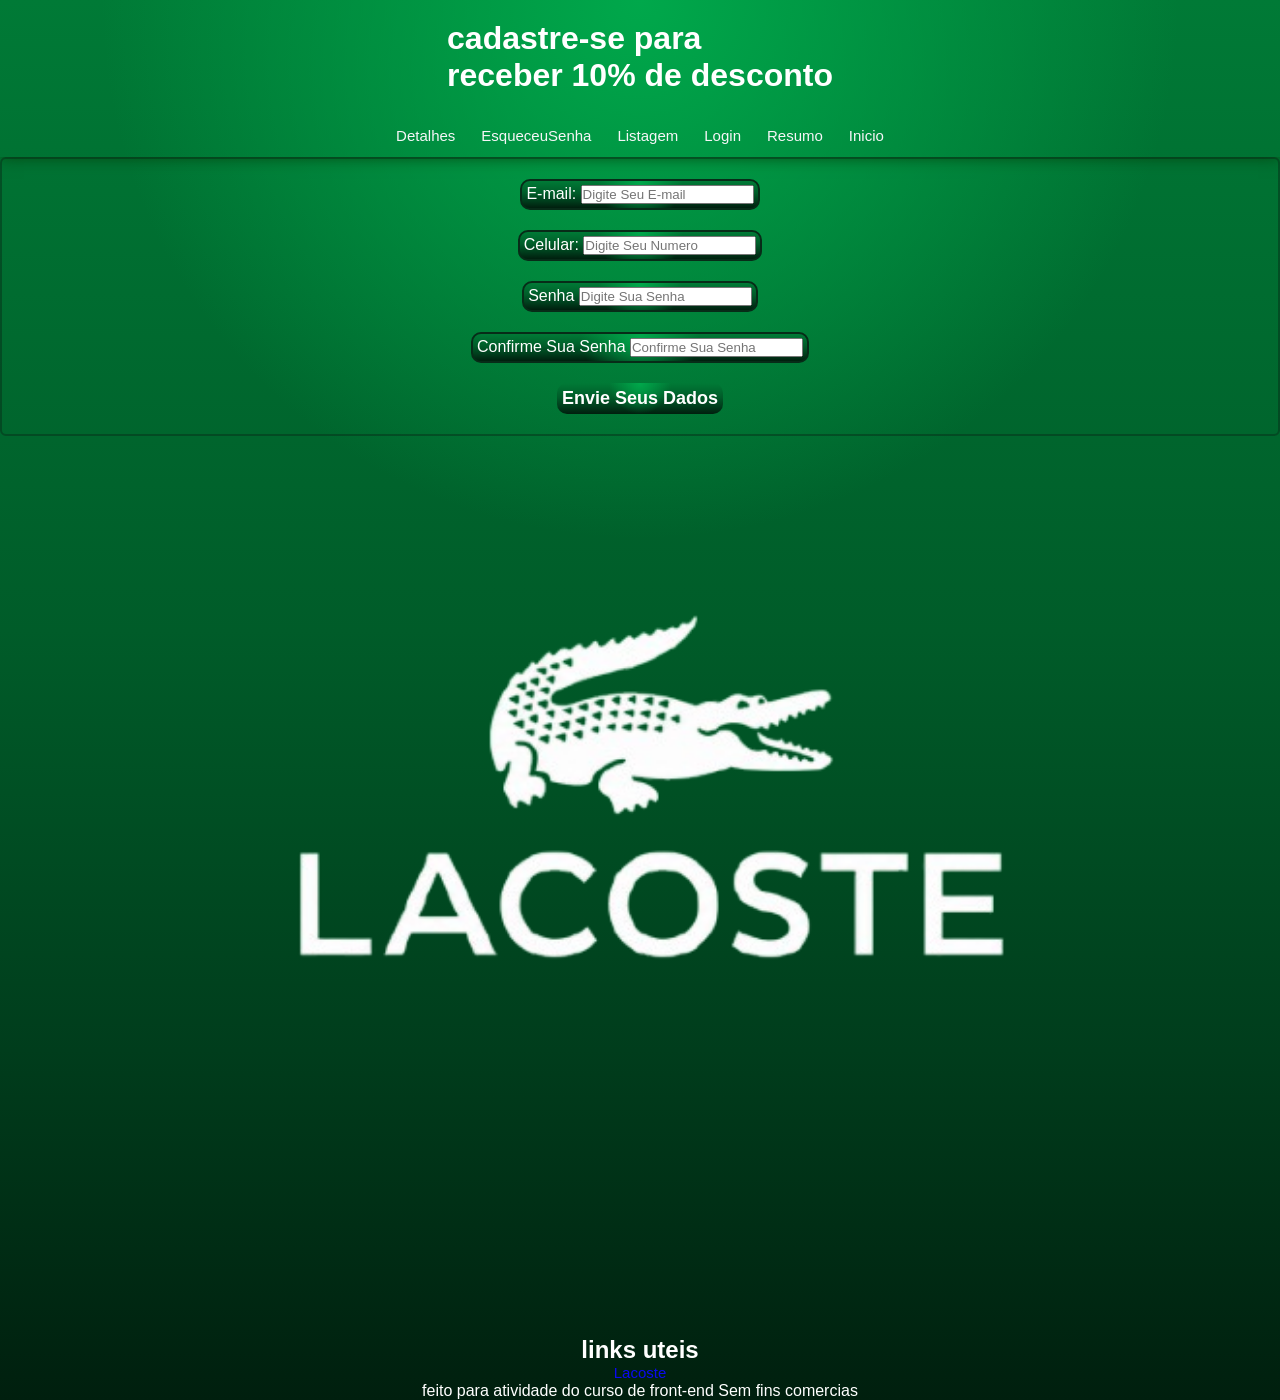
==== Cadastro/Cadastro.html @ ea8b575e "Add files via upload" ====
<!DOCTYPE html>
<html lang="pt-br">

<head>
    <meta charset="UTF-8">
    <meta name="viewport" content="width=device-width, initial-scale=1.0">
    <title>Detalhes</title>
    <link rel="stylesheet" href="Cadastro.css">
    <link rel="stylesheet" href="../Global.css">

</head>

<body>

    <div class="conteiner">
        <header class="header1">
            <h1>cadastre-se para <br> receber 10% de  desconto </h1>
        </header>

         <nav class="nav-1">
            <a href="../Detalhes/Detalhes.html">Detalhes</a>
            <a href="../EsqueceuSenha/EsqueceuSenha.html">EsqueceuSenha</a>
            <a href="../Listagem/Listagem.html">Listagem</a>
            <a href="../Login/Login.html">Login</a>
            <a href="../Resumo/Resumo.html">Resumo</a>
            <a href="../index.html">Inicio</a>
        </nav>


    </div>

    <div class="div-cadastro">
        <div class="div-email">
            <label>E-mail:</label>
            <input type="email" placeholder="Digite Seu E-mail">
        </div>

        <div class="div-celular">
            <label>Celular:</label>
            <input type="number" placeholder="Digite Seu Numero">
        </div>

        <div class="div-senha">
            <label>Senha</label>
            <input type="text" placeholder="Digite Sua Senha">
        </div>

        <div class="div-confirme-sua-senha">
            <label >Confirme Sua Senha</label>
            <input type="text" placeholder="Confirme Sua Senha" class="input-confirme-sua-senha">
        </div>

        <div class="div-envie-seus-dados">
            <button class="button-envie-seus-dados">Envie Seus Dados</button>

            
        </div>

    </div>

     <div id="img-logo"></div>


<footer class="footer">
        <h2>links uteis</h2>
        <p>
            <a class="a-footer "
                href="https://www.lacoste.com/br/lacoste/explorar/tendencia/emerging-from-summer/?utm_source=google&utm_medium=cpc&utm_campaign=[Raccoon][BR][S][Institucional]Puro&utm_content=Puro&utm_term=Emmerging_From_Summer&gad_source=1&gad_campaignid=18592045191&gbraid=0AAAAAC55wIRgpqp60xq7KUtwc4A_FBmD2&gclid=CjwKCAjw2rrQBhBuEiwAarLWHZD7PGI2X2ob_pnYi6LVXXKB1vIR4zHLP5dWoTC4S2VrRuzx1gtvWRoCuI0QAvD_BwE">
            Lacoste</a>
        </p>
        <p>feito para atividade do curso de front-end Sem fins comercias </p>
    </footer>


</body>

</html>
---- Cadastro/Cadastro.css ----
* {
    font-family: Verdana, Geneva, Tahoma, sans-serif;
    margin: 0px;
    padding: 0px;

}

body {
    margin: 0;
    min-height: 100vh;

    background:
        radial-gradient(circle at top, #00a84b 0%, transparent 35%),
        linear-gradient(180deg,
            #007a36 0%,
            #005c29 45%,
            #003d1c 75%,
            #001f0e 100%);

    font-family: Arial, Helvetica, sans-serif;
    color: white;
}

.nav-1 {
    display: flex;
    align-content: flex-start;
    gap: 16px;
    padding: 8px;
    border-radius: 8px;
    flex-wrap: wrap;
}
a {
    padding: 5px;
    color: white;
    text-decoration: none;
    font-size: 15px;
}

.conteiner {
    padding: 0px;
    color: white;
    display: flex;
    flex-direction: column;
    align-items: center;
    box-shadow: 0px 0px 15px rgb(4, 68, 15);
}

.header1 {
    display: flex;
    align-items: center;
    padding: 20px;
}


.div-cadastro {
    padding: 20px;
    gap: 20px;
    border: solid 2px #072c187a;
    border-radius: 6px;
    display: flex;
    flex-direction: column;
    align-items: center;
}

.div-email {
    background:
        radial-gradient(circle at top, #00a84b 0%, transparent 35%),
        linear-gradient(180deg,
            #007a36 0%,
            #005c29 45%,
            #003d1c 75%,
            #001f0e 100%);
    padding: 4px;
    border: solid 2px #072c18;
    border-radius: 10px;
}

.div-celular {
    background:
        radial-gradient(circle at top, #00a84b 0%, transparent 35%),
        linear-gradient(180deg,
            #007a36 0%,
            #005c29 45%,
            #003d1c 75%,
            #001f0e 100%);
    padding: 4px;
    border: solid 2px #072c18;
    border-radius: 10px;

}

.div-senha {
    background:
        radial-gradient(circle at top, #00a84b 0%, transparent 35%),
        linear-gradient(180deg,
            #007a36 0%,
            #005c29 45%,
            #003d1c 75%,
            #001f0e 100%);
    padding: 4px;
    border: solid 2px #072c18;
    border-radius: 10px;

}

.div-confirme-sua-senha {
    background:
        radial-gradient(circle at top, #00a84b 0%, transparent 35%),
        linear-gradient(180deg,
            #007a36 0%,
            #005c29 45%,
            #003d1c 75%,
            #001f0e 100%);
    padding: 4px;
    border: solid 2px #072c18;
    border-radius: 10px;

}

.button-envie-seus-dados {

    padding: 5px;
    border: none;
    border-radius: 10px;
    background:
        radial-gradient(circle at top, #00a84b 0%, transparent 35%),
        linear-gradient(180deg,
            #007a36 0%,
            #005c29 45%,
            #003d1c 75%,
            #001f0e 100%);
    color: #ffffff;
    font-size: 18px;
    font-weight: bold;
    cursor: pointer;
}

#img-logo {
    width: 100%;
    height: 100vh;
    background-image: url("../imagens/logo/logosodalacoste.png");
    background-size: contain;
     background-position: top;
    background-repeat: no-repeat;
}
.footer-sem-fins-comercias {
    display: flex;
   
}
---- Global.css ----
*{
    font-family:Verdana, Geneva, Tahoma, sans-serif;
    margin: 0px;
    padding: 0px;
}
a {
    color: rgb(246, 246, 248);
    text-decoration: none;
    border-radius: 8px;
    padding: 5;
}

.footer {

    display: flex;
    flex-direction: column;
    align-items: center;
}

.a-footer{
    color: rgb(10, 10, 240);
}

nav {
display: flex;
gap: 16px;
padding: 8px;
border-radius: 8px;
}
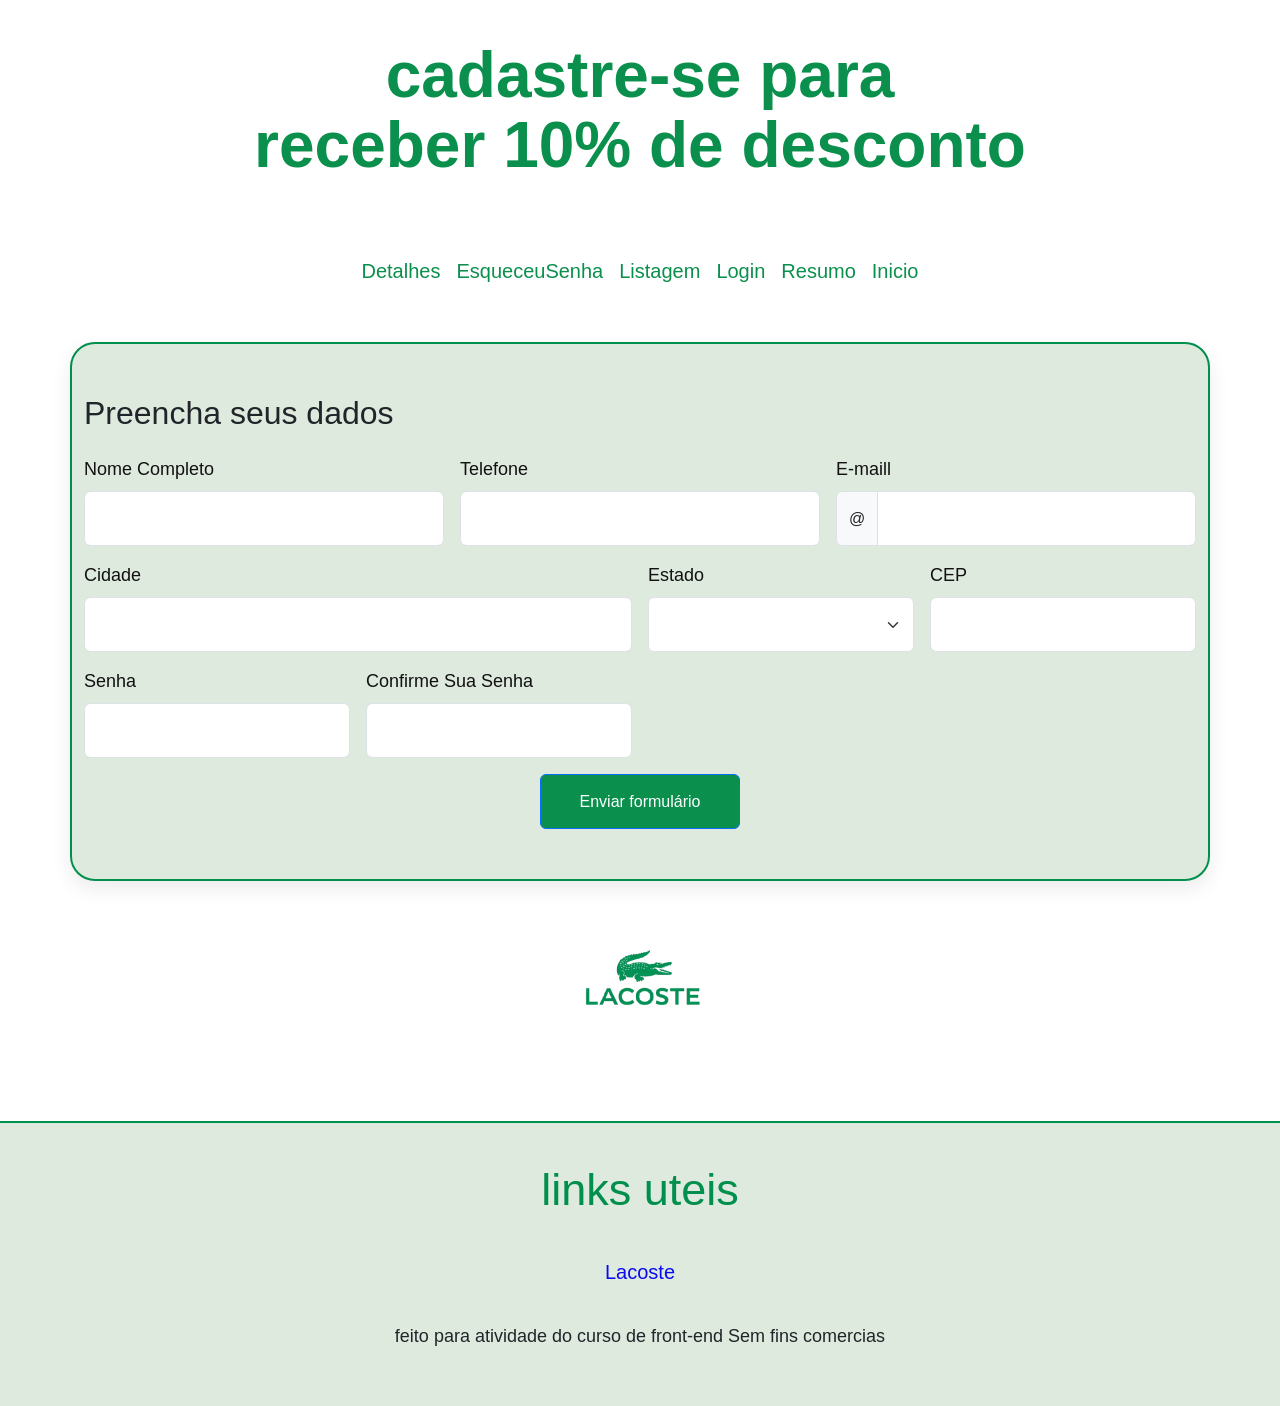
==== commit 615cebdc: "Add files via upload" ====
--- a/Cadastro/Cadastro.html
+++ b/Cadastro/Cadastro.html
@@ -4,9 +4,10 @@
 <head>
     <meta charset="UTF-8">
     <meta name="viewport" content="width=device-width, initial-scale=1.0">
-    <title>Detalhes</title>
+    <title>Cadastro</title>
     <link rel="stylesheet" href="Cadastro.css">
     <link rel="stylesheet" href="../Global.css">
+    <link href="https://cdn.jsdelivr.net/npm/bootstrap@5.3.8/dist/css/bootstrap.min.css" rel="stylesheet">
 
 </head>
 
@@ -14,10 +15,10 @@
 
     <div class="conteiner">
         <header class="header1">
-            <h1>cadastre-se para <br> receber 10% de  desconto </h1>
+            <h1>cadastre-se para <br> receber 10% de desconto </h1>
         </header>
 
-         <nav class="nav-1">
+        <nav class="nav-1">
             <a href="../Detalhes/Detalhes.html">Detalhes</a>
             <a href="../EsqueceuSenha/EsqueceuSenha.html">EsqueceuSenha</a>
             <a href="../Listagem/Listagem.html">Listagem</a>
@@ -29,49 +30,194 @@
 
     </div>
 
-    <div class="div-cadastro">
-        <div class="div-email">
-            <label>E-mail:</label>
-            <input type="email" placeholder="Digite Seu E-mail">
-        </div>
-
-        <div class="div-celular">
-            <label>Celular:</label>
-            <input type="number" placeholder="Digite Seu Numero">
-        </div>
-
-        <div class="div-senha">
-            <label>Senha</label>
-            <input type="text" placeholder="Digite Sua Senha">
-        </div>
-
-        <div class="div-confirme-sua-senha">
-            <label >Confirme Sua Senha</label>
-            <input type="text" placeholder="Confirme Sua Senha" class="input-confirme-sua-senha">
-        </div>
-
-        <div class="div-envie-seus-dados">
-            <button class="button-envie-seus-dados">Envie Seus Dados</button>
-
-            
-        </div>
+
+    <main class="container mt-5">
+
+        <section>
+            <h2 class="mb-4">Preencha seus dados</h2>
+
+            <form class="row g-3 needs-validation" novalidate>
+
+                <div class="col-md-4 position-relative">
+                    <label for="validationTooltip01" class="form-label">
+                        Nome Completo
+                    </label>
+
+                    <input type="text" class="form-control" id="validationTooltip01">
+
+                    <div class="valid-tooltip">
+                        Parece ótimo!
+                    </div>
+                </div>
+
+                <div class="col-md-4 position-relative">
+                    <label for="validationTooltip02" class="form-label">
+                        Telefone
+                    </label>
+
+                    <input type="text" class="form-control" id="validationTooltip02">
+
+                    <div class="valid-tooltip">
+                        Parece ótimo!
+                    </div>
+                </div>
+
+                <div class="col-md-4 position-relative">
+                    <label for="validationTooltipUsername" class="form-label">
+                        E-maill
+                    </label>
+
+                    <div class="input-group has-validation">
+
+                        <span class="input-group-text" id="validationTooltipUsernamePrepend">
+                            @
+                        </span>
+
+                        <input type="text" class="form-control" id="validationTooltipUsername"
+                            aria-describedby="validationTooltipUsernamePrepend" required>
+
+                        <div class="invalid-tooltip">
+                            Escolha um usuário válido e único.
+                        </div>
+
+                    </div>
+                </div>
+
+                <div class="col-md-6 position-relative">
+                    <label for="validationTooltip03" class="form-label">
+                        Cidade
+                    </label>
+
+                    <input type="text" class="form-control" id="validationTooltip03" required>
+
+                    <div class="invalid-tooltip">
+                        Informe uma cidade válida.
+                    </div>
+                </div>
+
+                <div class="col-md-3 position-relative">
+                    <label for="validationTooltip04" class="form-label">
+                        Estado
+                    </label>
+
+                    <select class="form-select" id="validationTooltip04" required>
+
+                        <option selected disabled value="">
+
+                        </option>
+
+                        <option>Acre (AC)</option>
+                        <option>Alagoas (AL)</option>
+                        <option>Amapá (AP)</option>
+                        <option>Amazonas (AM)</option>
+                        <option>Bahia (BA)</option>
+                        <option>Ceará (CE)</option>
+                        <option>Distrito Federal (DF)</option>
+                        <option>Espírito Santo (ES)</option>
+                        <option>Goiás (GO)</option>
+                        <option>Maranhão (MA)</option>
+                        <option>Mato Grosso (MT)</option>
+                        <option>Mato Grosso do Sul (MS)</option>
+                        <option>Minas Gerais (MG)</option>
+                        <option>Pará (PA)</option>
+                        <option>Pará (PA)</option>
+                        <option>Paraná (PR)</option>
+                        <option>Pernambuco (PE)</option>
+                        <option>Piauí (PI)</option>
+                        <option>Rio de Janeiro (RJ)</option>
+                        <option>Rio Grande do Norte (RN)</option>
+                        <option>Rio Grande do Sul (RS)</option>
+                        <option>Rondônia (RO)</option>
+                        <option>Roraima (RR)</option>
+                        <option>Santa Catarina (SC)</option>
+                        <option>São Paulo (SP)</option>
+                        <option>Sergipe (SE)</option>
+                        <option>Tocantins (TO)</option>
+
+
+                    </select>
+
+                    <div class="invalid-tooltip">
+                        Selecione um estado válido.
+                    </div>
+                </div>
+
+                <div class="col-md-3 position-relative">
+                    <label for="validationTooltip05" class="form-label">
+                        CEP
+                    </label>
+
+                    <input type="text" class="form-control" id="validationTooltip05" required>
+
+                    <div class="invalid-tooltip">
+                        Informe um CEP válido.
+                    </div>
+                </div>
+
+                <div class="col-md-3 position-relative">
+                    <label for="validationTooltip05" class="form-label">
+                        Senha
+                    </label>
+
+                    <input type="text" class="form-control" id="validationTooltip05" required>
+
+                    <div class="invalid-tooltip">
+
+                    </div>
+                </div>
+
+                <div class="col-md-3 position-relative">
+                    <label for="validationTooltip05" class="form-label">
+                        Confirme Sua Senha
+                    </label>
+
+                    <input type="text" class="form-control" id="validationTooltip05" required>
+
+                    <div class="invalid-tooltip">
+                        confime a senha
+                    </div>
+                </div>
+
+
+                <div class="col-12">
+                    <button class="btn btn-primary" type="submit">
+                        Enviar formulário
+                    </button>
+                </div>
+
+            </form>
+        </section>
+
+    </main>
+
+    </main>
+
+
+
+
 
     </div>
 
-     <div id="img-logo"></div>
-
-
-<footer class="footer">
+
+    <section class="logo-area">
+        <div class="logo-lacoste"></div>
+    </section>
+
+
+
+    <footer class="footer">
         <h2>links uteis</h2>
         <p>
             <a class="a-footer "
                 href="https://www.lacoste.com/br/lacoste/explorar/tendencia/emerging-from-summer/?utm_source=google&utm_medium=cpc&utm_campaign=[Raccoon][BR][S][Institucional]Puro&utm_content=Puro&utm_term=Emmerging_From_Summer&gad_source=1&gad_campaignid=18592045191&gbraid=0AAAAAC55wIRgpqp60xq7KUtwc4A_FBmD2&gclid=CjwKCAjw2rrQBhBuEiwAarLWHZD7PGI2X2ob_pnYi6LVXXKB1vIR4zHLP5dWoTC4S2VrRuzx1gtvWRoCuI0QAvD_BwE">
-            Lacoste</a>
+                Lacoste</a>
         </p>
         <p>feito para atividade do curso de front-end Sem fins comercias </p>
     </footer>
 
 
+    <script src="https://cdn.jsdelivr.net/npm/bootstrap@5.3.7/dist/js/bootstrap.bundle.min.js"></script>
+
 </body>
 
 </html>
--- a/Cadastro/Cadastro.css
+++ b/Cadastro/Cadastro.css
@@ -1,149 +1,200 @@
 * {
     font-family: Verdana, Geneva, Tahoma, sans-serif;
-    margin: 0px;
-    padding: 0px;
-
-}
+    margin: 0;
+    padding: 0;
+    box-sizing: border-box;
+}
+
+
 
 body {
-    margin: 0;
-    min-height: 100vh;
-
-    background:
-        radial-gradient(circle at top, #00a84b 0%, transparent 35%),
-        linear-gradient(180deg,
-            #007a36 0%,
-            #005c29 45%,
-            #003d1c 75%,
-            #001f0e 100%);
-
+    background-color: #ececec;
     font-family: Arial, Helvetica, sans-serif;
-    color: white;
-}
-
-.nav-1 {
+}
+
+/* HEADER */
+header {
+    padding: 40px 0;
+    text-align: center;
+}
+
+header h1 {
+    font-size: 45px;
+    color: #0B8F4D;
+    font-weight: bold;
+    line-height: 75px;
+}
+
+/* MENU */
+nav {
     display: flex;
-    align-content: flex-start;
-    gap: 16px;
-    padding: 8px;
-    border-radius: 8px;
     flex-wrap: wrap;
-}
-a {
-    padding: 5px;
-    color: white;
+    justify-content: center;
+    gap: 25px;
+    margin-top: 20px;
+}
+
+nav a {
+    
     text-decoration: none;
-    font-size: 15px;
-}
-
-.conteiner {
-    padding: 0px;
-    color: white;
+    color: #0B8F4D;
+    font-size: 20px;
+    transition: 0.3s;
+}
+
+nav a:hover {
+    color: #005f32;
+    transform: scale(1.05);
+}
+
+main{
+    
+    width: 90%;
+    margin: 30px auto;
+    padding: 25px;
+    border: 2px solid #008f4c;
+    border-radius: 25px;
+    background-color: #dfeadf;
+    box-shadow: 0 8px 20px rgba(0,0,0,0.08);
+}
+
+
+
+/* FORMULÁRIO */
+.form-container {
+    max-width: 1100px;
+    margin: 50px auto;
+    background-color: #dfeadf;
+    padding: 50px;
+    border-radius: 25px;
+    border: 2px solid #008f4c;
+
+    box-shadow: 0 10px 25px rgba(0, 0, 0, 0.08);
+}
+
+.form-container h2 {
+    font-size: 55px;
+    margin-bottom: 40px;
+    color: #008f4c;
+}
+
+
+.form-control,
+.form-select {
+    height: 55px;
+    border-radius: 12px;
+    border: 1px solid #008f4c;
+    background-color: #f7f7f7;
+}
+
+.form-control:focus,
+.form-select:focus {
+    box-shadow: 0 0 10px rgba(0, 143, 76, 0.3);
+    border-color: #008f4c;
+}
+
+/* LABELS */
+.form-label {
+    font-size: 18px;
+    margin-bottom: 10px;
+    color: #111;
+}
+
+/* BOTÃO */
+.btn-primary {
+
+    background-color: #0B8F4D !important;
+    border-radius: 15px;
+    border: none;
+    width: 200px;
+    height: 55px;
+    font-size: 20px;
+    transition: 0.3s;
+}
+
+
+.btn-primary:hover {
+    background-color: #006f3b !important;
+    transform: translateY(-3px) !important;
+}
+
+.col-12 {
     display: flex;
-    flex-direction: column;
-    align-items: center;
-    box-shadow: 0px 0px 15px rgb(4, 68, 15);
-}
-
-.header1 {
+    justify-content: center;
+}
+
+.logo-area {
     display: flex;
-    align-items: center;
-    padding: 20px;
-}
-
-
-.div-cadastro {
-    padding: 20px;
-    gap: 20px;
-    border: solid 2px #072c187a;
-    border-radius: 6px;
-    display: flex;
-    flex-direction: column;
-    align-items: center;
-}
-
-.div-email {
-    background:
-        radial-gradient(circle at top, #00a84b 0%, transparent 35%),
-        linear-gradient(180deg,
-            #007a36 0%,
-            #005c29 45%,
-            #003d1c 75%,
-            #001f0e 100%);
-    padding: 4px;
-    border: solid 2px #072c18;
-    border-radius: 10px;
-}
-
-.div-celular {
-    background:
-        radial-gradient(circle at top, #00a84b 0%, transparent 35%),
-        linear-gradient(180deg,
-            #007a36 0%,
-            #005c29 45%,
-            #003d1c 75%,
-            #001f0e 100%);
-    padding: 4px;
-    border: solid 2px #072c18;
-    border-radius: 10px;
-
-}
-
-.div-senha {
-    background:
-        radial-gradient(circle at top, #00a84b 0%, transparent 35%),
-        linear-gradient(180deg,
-            #007a36 0%,
-            #005c29 45%,
-            #003d1c 75%,
-            #001f0e 100%);
-    padding: 4px;
-    border: solid 2px #072c18;
-    border-radius: 10px;
-
-}
-
-.div-confirme-sua-senha {
-    background:
-        radial-gradient(circle at top, #00a84b 0%, transparent 35%),
-        linear-gradient(180deg,
-            #007a36 0%,
-            #005c29 45%,
-            #003d1c 75%,
-            #001f0e 100%);
-    padding: 4px;
-    border: solid 2px #072c18;
-    border-radius: 10px;
-
-}
-
-.button-envie-seus-dados {
-
-    padding: 5px;
-    border: none;
-    border-radius: 10px;
-    background:
-        radial-gradient(circle at top, #00a84b 0%, transparent 35%),
-        linear-gradient(180deg,
-            #007a36 0%,
-            #005c29 45%,
-            #003d1c 75%,
-            #001f0e 100%);
-    color: #ffffff;
+    justify-content: center;
+    margin-top: 40px;
+    margin-bottom: 40px;
+}
+
+.logo-lacoste {
+    width: 340px;
+    height: 120px;
+    background-image: url("../imagens/logo/logo-lacosteverde.png");
+    background-size: contain;
+    background-repeat: no-repeat;
+    background-position: center;
+
+    transition: 0.3s;
+}
+
+.logo-lacoste:hover {
+    transform: scale(1.08);
+}
+
+
+footer {
+    margin-top: 80px;
+    background-color: #dfeadf;
+    border-top: 2px solid #008f4c;
+    padding: 40px;
+    text-align: center;
+}
+
+footer h2 {
+    color: #008f4c;
+    font-size: 45px;
+    margin-bottom: 20px;
+}
+
+footer a {
+    color: #008f4c;
+    text-decoration: none;
+    font-size: 20px;
+}
+
+footer p {
+    margin-top: 20px;
     font-size: 18px;
-    font-weight: bold;
-    cursor: pointer;
-}
-
-#img-logo {
-    width: 100%;
-    height: 100vh;
-    background-image: url("../imagens/logo/logosodalacoste.png");
-    background-size: contain;
-     background-position: top;
-    background-repeat: no-repeat;
-}
-.footer-sem-fins-comercias {
-    display: flex;
-   
+}
+
+@media(min-width:488px) and (max-width:766px){
+
+    main{
+        width: 92%;
+        padding: 35px;
+    }
+
+    header h1{
+        font-size: 3rem;
+        line-height: 55px;
+    }
+
+}
+
+@media(min-width:767px){
+
+    main{
+        max-width: 1100px;
+        padding: 50px;
+    }
+
+    header h1{
+        font-size: 4rem;
+        line-height: 70px;
+    }
+
 }
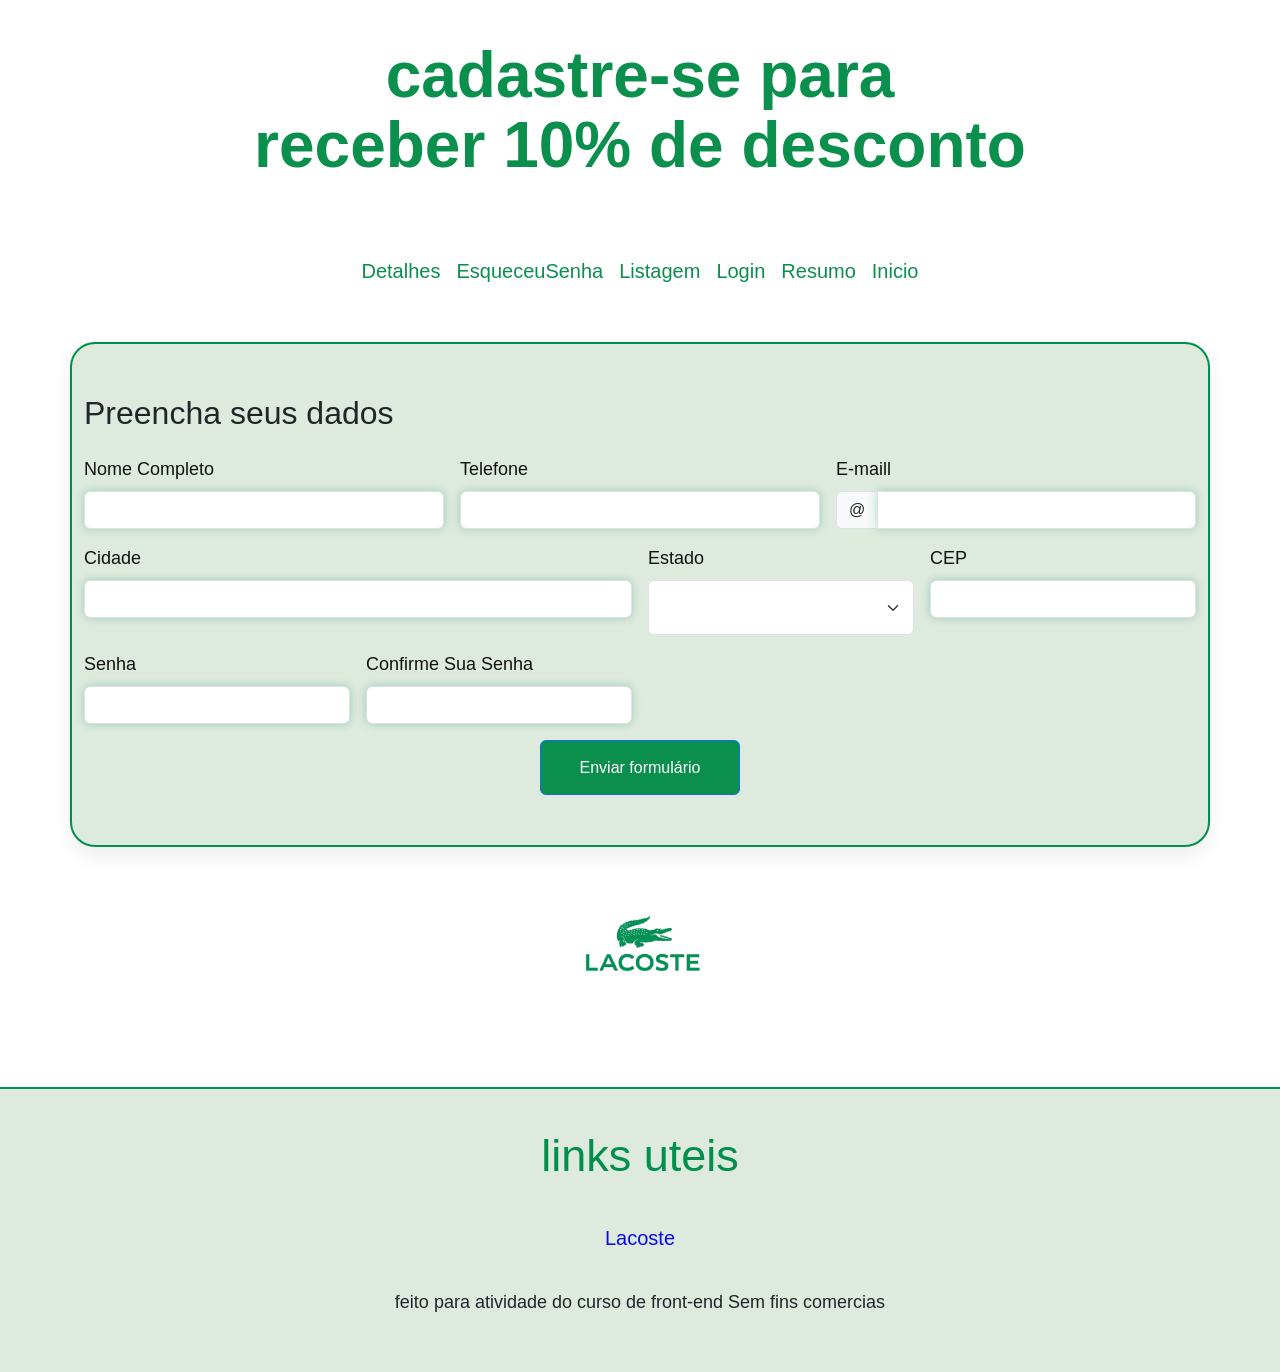
==== commit 5f7c3182: "Add files via upload" ====
--- a/Cadastro/Cadastro.html
+++ b/Cadastro/Cadastro.html
@@ -190,13 +190,6 @@
 
     </main>
 
-    </main>
-
-
-
-
-
-    </div>
 
 
     <section class="logo-area">
--- a/Cadastro/Cadastro.css
+++ b/Cadastro/Cadastro.css
@@ -1,5 +1,6 @@
 * {
-    font-family: Verdana, Geneva, Tahoma, sans-serif;
+    
+    font-family: Arial, Helvetica, sans-serif;
     margin: 0;
     padding: 0;
     box-sizing: border-box;
@@ -12,7 +13,7 @@
     font-family: Arial, Helvetica, sans-serif;
 }
 
-/* HEADER */
+
 header {
     padding: 40px 0;
     text-align: center;
@@ -25,7 +26,7 @@
     line-height: 75px;
 }
 
-/* MENU */
+
 nav {
     display: flex;
     flex-wrap: wrap;
@@ -79,7 +80,7 @@
 }
 
 
-.form-control,
+
 .form-select {
     height: 55px;
     border-radius: 12px;
@@ -87,20 +88,20 @@
     background-color: #f7f7f7;
 }
 
-.form-control:focus,
+.form-control,
 .form-select:focus {
     box-shadow: 0 0 10px rgba(0, 143, 76, 0.3);
     border-color: #008f4c;
 }
 
-/* LABELS */
+
 .form-label {
     font-size: 18px;
     margin-bottom: 10px;
     color: #111;
 }
 
-/* BOTÃO */
+
 .btn-primary {
 
     background-color: #0B8F4D !important;
